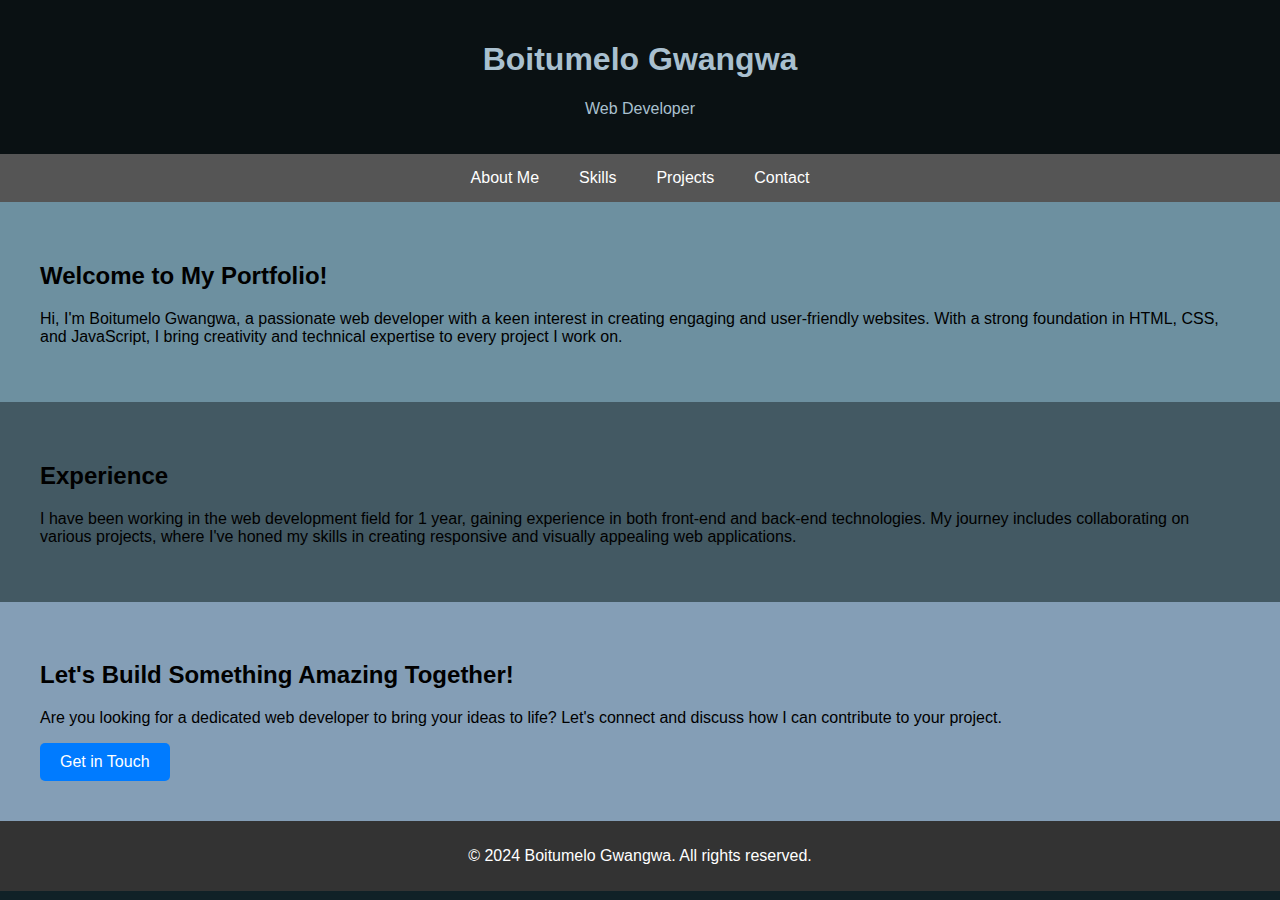
==== index.html @ 4bbf6279 "first commit" ====
<!DOCTYPE html>
<html lang="en">

<head>
    <meta charset="UTF-8">
    <meta name="viewport" content="width=device-width, initial-scale=1.0">
    <title>Boitumelo Gwangwa - Portfolio</title>
    <link rel="stylesheet" href="styles.css">
</head>

<body>
    <header>
        <h1>Boitumelo Gwangwa</h1>
        <p>Web Developer</p>
    </header>

    <nav>
        <ul>
            <li><a href="about.html">About Me</a></li>
            <li><a href="skills.html">Skills</a></li>
            <li><a href="projects.html">Projects</a></li>
            <li><a href="contact.html">Contact</a></li>
        </ul>
    </nav>

    <section id="intro">
        <h2>Welcome to My Portfolio!</h2>
        <p>
            Hi, I'm Boitumelo Gwangwa, a passionate web developer with a keen interest in creating engaging and user-friendly websites.
            With a strong foundation in HTML, CSS, and JavaScript, I bring creativity and technical expertise to every project I work on.
        </p>
    </section>

    <section id="experience">
        <h2>Experience</h2>
        <p>
            I have been working in the web development field for 1 year, gaining experience in both front-end and back-end technologies.
            My journey includes collaborating on various projects, where I've honed my skills in creating responsive and visually appealing web applications.
        </p>
    </section>

    <section id="cta">
        <h2>Let's Build Something Amazing Together!</h2>
        <p>
            Are you looking for a dedicated web developer to bring your ideas to life? Let's connect and discuss how I can contribute to your project.
        </p>
        <a href="contact.html" class="button">Get in Touch</a>
    </section>

    <footer>
        <p>&copy; 2024 Boitumelo Gwangwa. All rights reserved.</p>
    </footer>
</body>

</html>
---- styles.css ----
body {
    font-family: 'Arial', sans-serif;
    margin: 0;
    padding: 0;
    box-sizing: border-box;
    background-color: rgb(16, 33, 39);
}

header {
    background-color: #333;
    color: #a9c0cf;
    text-align: center;
    padding: 20px;
    background-color: rgb(10, 17, 19);
}

nav {
    background-color: #555;
}

nav ul {
    list-style: none;
    margin: 0;
    padding: 0;
    display: flex;
    justify-content: center;
}

nav li {
    margin: 0;
}

nav a {
    display: block;
    padding: 15px 20px;
    color: #fff;
    text-decoration: none;
    transition: background-color 0.3s ease;
}

nav a:hover {
    background-color: #444;
}

section {
    padding: 40px;
    background-color: rgb(101, 116, 136);
}

#intro {
    background-color: #6d90a0;
}

#experience{
    background-color: #435963;
}
#cta {
    background-color: #849eb6;
}

footer {
    background-color: #333;
    color: #fff;
    text-align: center;
    padding: 10px;
}

.button {
    display: inline-block;
    padding: 10px 20px;
    font-size: 16px;
    text-align: center;
    text-decoration: none;
    background-color: #007BFF;
    color: #fff;
    border: none;
    border-radius: 5px;
    cursor: pointer;
    transition: background-color 0.3s ease;
}

.button:hover {
    background-color: #0056b3;
}
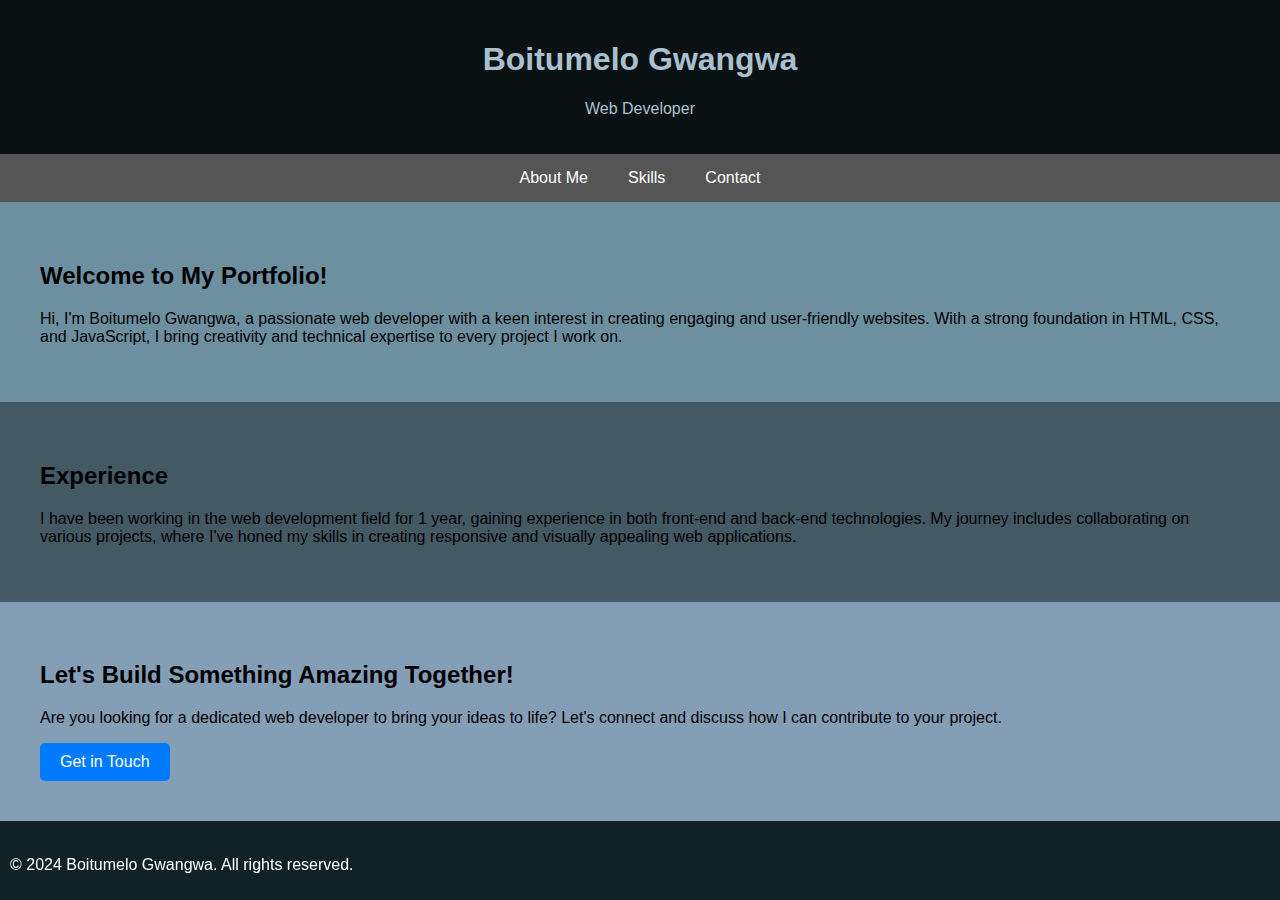
==== commit 643a6f0b: "Changes" ====
--- a/index.html
+++ b/index.html
@@ -18,7 +18,7 @@
         <ul>
             <li><a href="about.html">About Me</a></li>
             <li><a href="skills.html">Skills</a></li>
-            <li><a href="projects.html">Projects</a></li>
+           
             <li><a href="contact.html">Contact</a></li>
         </ul>
     </nav>
--- a/styles.css
+++ b/styles.css
@@ -59,10 +59,12 @@
 }
 
 footer {
-    background-color: #333;
+    background-color: none;
     color: #fff;
     text-align: center;
     padding: 10px;
+    position: fixed;
+    bottom: 0%;
 }
 
 .button {
@@ -82,3 +84,15 @@
 .button:hover {
     background-color: #0056b3;
 }
+.image {
+    max-width: 250px;
+    height: 40%;
+    margin-right: 20px; 
+}
+.container {
+    display: flex;
+    align-items: center;
+    justify-content: space-around;
+    flex-wrap: wrap;
+    padding: 20px;
+}
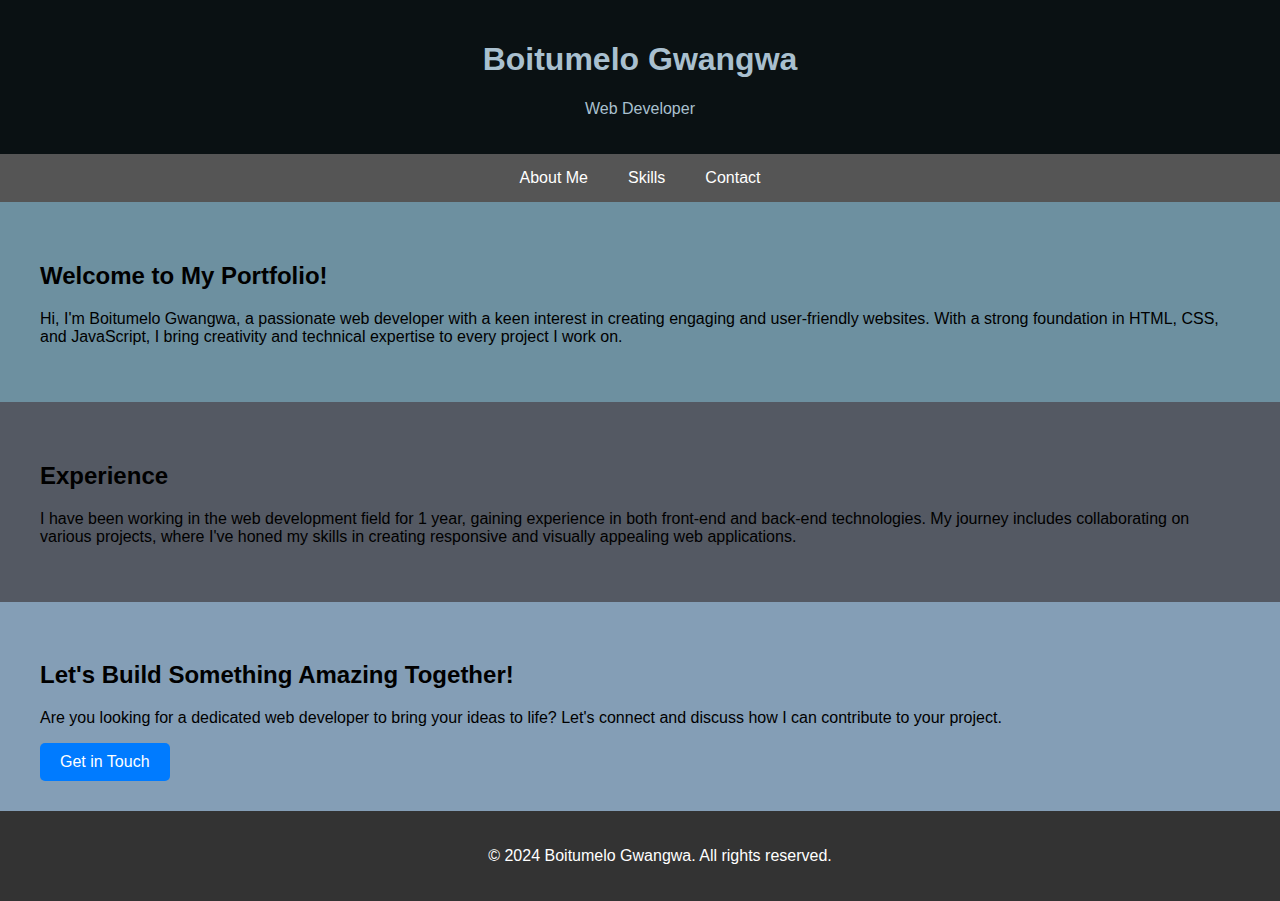
==== commit 2d2ad9e6: "Update index.html" ====
--- a/index.html
+++ b/index.html
@@ -46,7 +46,10 @@
         </p>
         <a href="contact.html" class="button">Get in Touch</a>
     </section>
+    <section>
 
+        
+    </section>
     <footer>
         <p>&copy; 2024 Boitumelo Gwangwa. All rights reserved.</p>
     </footer>
--- a/styles.css
+++ b/styles.css
@@ -3,7 +3,9 @@
     margin: 0;
     padding: 0;
     box-sizing: border-box;
-    background-color: rgb(16, 33, 39);
+    background-color: beige;
+    min-height: 100vh;
+    position: relative;
 }
 
 header {
@@ -44,7 +46,7 @@
 
 section {
     padding: 40px;
-    background-color: rgb(101, 116, 136);
+    background-color: beige;
 }
 
 #intro {
@@ -52,19 +54,20 @@
 }
 
 #experience{
-    background-color: #435963;
+    background-color: #545963;
 }
 #cta {
     background-color: #849eb6;
 }
 
 footer {
-    background-color: none;
+    background-color: #333;
     color: #fff;
     text-align: center;
-    padding: 10px;
-    position: fixed;
-    bottom: 0%;
+    padding: 20px;
+    position: absolute;
+    bottom: 0;
+    width: 100%;
 }
 
 .button {
